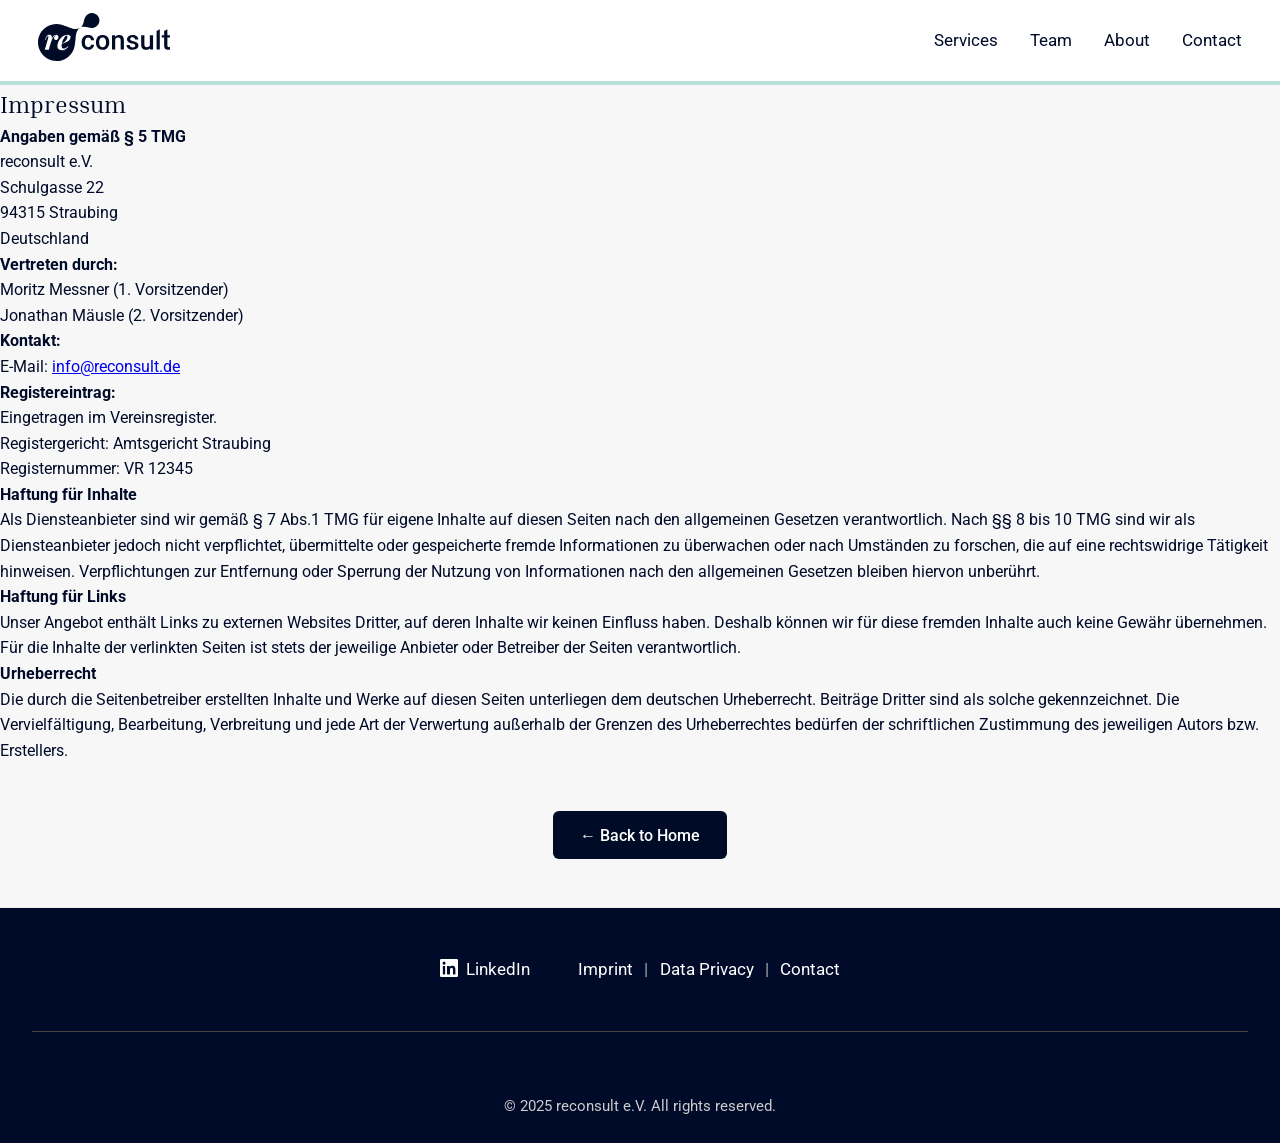
==== imprint.html @ 6074a698 "28.06.2025 commit 13:06" ====
<!DOCTYPE html>
<html lang="en">
<head>
  <meta charset="UTF-8" />
  <meta name="viewport" content="width=device-width, initial-scale=1.0"/>
  <title>Imprint – reconsult</title>
  <link rel="stylesheet" href="styles.css"/>
  <link rel="stylesheet" href="https://cdnjs.cloudflare.com/ajax/libs/font-awesome/6.0.0/css/all.min.css">
</head>
<body>

  <nav class="navbar">
    <div class="logo">
      <a href="index.html#home">
        <img src="Images/logo.svg" alt="reconsult logo" class="logo-image">
      </a>
    </div>
    <ul class="nav-links">
      <li><a href="index.html#expertise">Services</a></li>
      <li><a href="index.html#team">Team</a></li>
      <li><a href="index.html#about">About</a></li>
      <li><a href="index.html#contact">Contact</a></li>
    </ul>
  </nav>
  <div class="navbar-separator"></div>

  <section id="impressum" class="legal-page">
    <h1>Impressum</h1>

    <p><strong>Angaben gemäß § 5 TMG</strong></p>
    <p>
      reconsult e.V.<br>
      Schulgasse 22<br>
      94315 Straubing<br>
      Deutschland
    </p>

    <p><strong>Vertreten durch:</strong><br>
      Moritz Messner (1. Vorsitzender)<br>
      Jonathan Mäusle (2. Vorsitzender)
    </p>

    <p><strong>Kontakt:</strong><br>
      E-Mail: <a href="mailto:info@reconsult.de">info@reconsult.de</a><br>
    </p>

    <p><strong>Registereintrag:</strong><br>
      Eingetragen im Vereinsregister.<br>
      Registergericht: Amtsgericht Straubing<br>
      Registernummer: VR 12345
    </p>

    <p><strong>Haftung für Inhalte</strong><br>
      Als Diensteanbieter sind wir gemäß § 7 Abs.1 TMG für eigene Inhalte auf diesen Seiten nach den allgemeinen Gesetzen verantwortlich. Nach §§ 8 bis 10 TMG sind wir als Diensteanbieter jedoch nicht verpflichtet, übermittelte oder gespeicherte fremde Informationen zu überwachen oder nach Umständen zu forschen, die auf eine rechtswidrige Tätigkeit hinweisen. Verpflichtungen zur Entfernung oder Sperrung der Nutzung von Informationen nach den allgemeinen Gesetzen bleiben hiervon unberührt.
    </p>

    <p><strong>Haftung für Links</strong><br>
      Unser Angebot enthält Links zu externen Websites Dritter, auf deren Inhalte wir keinen Einfluss haben. Deshalb können wir für diese fremden Inhalte auch keine Gewähr übernehmen. Für die Inhalte der verlinkten Seiten ist stets der jeweilige Anbieter oder Betreiber der Seiten verantwortlich.
    </p>

    <p><strong>Urheberrecht</strong><br>
      Die durch die Seitenbetreiber erstellten Inhalte und Werke auf diesen Seiten unterliegen dem deutschen Urheberrecht. Beiträge Dritter sind als solche gekennzeichnet. Die Vervielfältigung, Bearbeitung, Verbreitung und jede Art der Verwertung außerhalb der Grenzen des Urheberrechtes bedürfen der schriftlichen Zustimmung des jeweiligen Autors bzw. Erstellers.
    </p>
    <div style="text-align: center; margin: 3rem 0;">
      <a href="index.html" class="cta-button">← Back to Home</a>
    </div>
</section>

  <footer>
    <div class="footer-bar">
      <div class="footer-left">
        <a href="https://www.linkedin.com/company/reconsult-student-consulting/?viewAsMember=true" target="_blank" rel="noopener noreferrer">
          <i class="fab fa-linkedin"></i>
          <span>LinkedIn</span>
        </a>
      </div>
      <div class="footer-right">
        <a href="imprint.html">Imprint</a>
        <span>|</span>
        <a href="privacy.html">Data Privacy</a>
        <span>|</span>
        <a href="mailto:moritzmessner@tum.de">Contact</a>
      </div>
    </div>
    <div class="footer-bottom">
      <img src="Images/logo.svg" alt="reconsult logo" class="footer-logo">
      <p>&copy; 2025 reconsult e.V. All rights reserved.</p>
    </div>
  </footer>

</body>
</html>
---- styles.css ----
@import url('https://fonts.googleapis.com/css2?family=Inria+Serif:wght@400;700&display=swap');
@import url('https://fonts.googleapis.com/css2?family=Roboto:wght@300;400&display=swap');
* {
    margin: 0;
    padding: 0;
    box-sizing: border-box;
}

html {
  scroll-behavior: smooth;
}

.to-top-btn {
  position: fixed;
  bottom: 30px;
  right: 30px;
  width: 48px;
  height: 48px;
  background-color: #000A29;
  color: #fff;
  border-radius: 50%;
  text-align: center;
  line-height: 48px;
  font-size: 1.2rem;
  text-decoration: none;
  box-shadow: 0 4px 8px rgba(0, 0, 0, 0.2);
  z-index: 999;
  transition: background 0.3s ease, transform 0.2s ease;
}

.to-top-btn:hover {
  background-color: #333a5c;
  transform: scale(1.05);
}

body {
    font-family: 'Roboto', sans-serif;
    background: #f7f7f7;
    color: #000A29;
    line-height: 1.6;
}

h1, h2, h3 {
    font-family: 'Inria Serif', serif;
    font-weight: 400;
    font-style: normal;
}

/* Navigation */
.navbar {
    width: 100%;
    background: none;
    box-shadow: none;
    padding: 0.8rem 3vw;
    display: flex;
    justify-content: space-between;
    align-items: center;
    position: static;
    background-color: #ffffff;
    box-shadow: 0 2px 4px rgba(0, 10, 41, 0.06);
    position: sticky;
    top: 0;
    z-index: 1000;
}

.logo {
    display: flex;
    align-items: center;
}

.logo-image {
    height: 48px;
    width: auto;
}

.nav-links {
    display: flex;
    list-style: none;
    gap: 2rem;
}

.nav-links li {
    margin: 0;
}

.nav-links a {
    text-decoration: none;
    color: #000A29;
    font-weight: 400;
    font-size: 1.05rem;
    font-family: 'Roboto', sans-serif;
    transition: color 0.2s;
    position: relative;
    padding: 0.25rem 0;
}

.nav-links a:hover {
    color: #555;
}

.nav-links a::after {
    content: '';
    position: absolute;
    left: 0;
    bottom: -5px;
    width: 0;
    height: 2px;
    background-color: #000A29;
    transition: width 0.3s ease;
}

.nav-links a:hover::after {
    width: 100%;
}

.navbar-separator {
    height: 4px;
    background-color: #BEE7DF;
    width: 100%;
}

/* Hero Section */
.hero {
    min-height: 60vh;
    display: flex;
    align-items: center;
    justify-content: center;
    text-align: center;
    background: none;
    color: #000A29;
    padding: 3.5rem 1rem 4rem 1rem;
}

.hero-content h1 {
    font-family: 'Inria Serif', serif;
    font-size: 3rem;
    font-weight: 400;
    font-style: normal;
    margin-bottom: 1.2rem;
    letter-spacing: -1px;
}

.hero-content p {
    font-size: 1.3rem;
    color: #000A29;
    margin-bottom: 2rem;
    font-family: 'Roboto', sans-serif;
}

.cta-button {
    display: inline-block;
    padding: 0.7rem 1.7rem;
    background: #000B28;
    color: #fff;
    border: none;
    border-radius: 6px;
    font-size: 1rem;
    font-weight: 500;
    text-decoration: none;
    transition: background 0.2s;
}

.cta-button:hover {
    background: #333a5c;
}

.hero-image-container {
    display: flex;
    justify-content: center;
    align-items: center;
    margin-top: 2.5rem;
}

.hero-image {
    width: 90vw;
    max-width: 1300px;
    aspect-ratio: 2.3/1;
    object-fit: cover;
    border-radius: 2rem;
    box-shadow: none;
    background: #eee;
    border: 6px solid #BEE7DF;
}

.hero-icon {
    width: 48px;
    height: 48px;
    vertical-align: middle;
    margin-left: 0.7rem;
    object-fit: contain;
    opacity: 0.8;
}

.services {
    padding: 4rem 0 2rem 0;
    background: none;
}

.services h2 {
    text-align: center;
    margin-bottom: 3.5rem;
    color: #000A29;
    font-size: 2rem;
    font-weight: 400;
    font-style: normal;
    width: 100%;
    display: block;
}

.services-grid {
    display: flex;
    flex-wrap: wrap;
    justify-content: center;
    gap: 10rem;
    margin-bottom: 8rem;
}

.service-card {
    background: none;
    padding: 0;
    border-radius: 0;
    text-align: center;
    box-shadow: none;
    min-width: 220px;
}

.service-card i {
    font-size: 2.2rem;
    color: #000A29;
    margin-bottom: 1rem;
}

.service-card h3, .service-card p {
    text-align: center;
    width: 100%;
}

.service-card h3 {
    margin-bottom: 0.7rem;
    color: #000A29;
    font-size: 1.2rem;
    font-family: 'Roboto', sans-serif;
    font-weight: 700;
    font-style: normal;
}

.service-card p {
    color: #000A29;
    font-size: 1rem;
    font-family: 'Roboto', sans-serif;
    max-width: 320px;
    margin: 0 auto;
}

.service-icon {
    display: block;
    margin: 0 auto 0.7rem auto;
    width: 32px;
    height: 32px;
    object-fit: contain;
    opacity: 0.7;
}

/* About Section */
.about {
    margin-top: 5rem;
    padding: 0 0 1.5rem 0;
    display: flex;
    flex-direction: column;
    justify-content: center;
}

.about h2 {
    text-align: center;
    margin-bottom: 2.5rem;
    color: #000A29;
    font-size: 2rem;
    font-weight: 400;
    font-style: normal;
}

.about-content {
    max-width: 700px;
    margin: 0 auto;
    text-align: center;
    color: #000A29;
    font-size: 1.1rem;
    font-family: 'Roboto', sans-serif;
    padding-bottom: 3rem;
}

.about-image-container {
    display: flex;
    justify-content: center;
    align-items: center;
    margin-top: 2.5rem;
}

.about-image {
    width: 90vw;
    max-width: 1300px;
    aspect-ratio: 2.3/1;
    object-fit: cover;
    border-radius: 2rem;
    box-shadow: none;
    background: #eee;
    border: 6px solid #BEE7DF;
}

/* Contact Section */
.contact {
    padding: 1.5rem 0 2rem 0;
    background: none;
}

.contact h2 {
    text-align: center;
    margin-bottom: 2.5rem;
    color: #000A29;
    font-size: 2rem;
    font-weight: 400;
    font-style: normal;
}

.contact-form {
    max-width: 500px;
    margin: 0 auto;
}

.contact-form form {
    display: flex;
    flex-direction: column;
    gap: 1.2rem;
}

.contact-form input,
.contact-form textarea {
    padding: 0.9rem;
    border: 1px solid #ddd;
    border-radius: 6px;
    font-size: 1rem;
    background: #fff;
    color: #000A29;
    font-family: 'Roboto', sans-serif;
}

.contact-form textarea {
    height: 120px;
    resize: vertical;
}

.submit-button {
    padding: 0.7rem 1.7rem;
    background: #111;
    color: #fff;
    border: none;
    border-radius: 6px;
    font-size: 1rem;
    font-weight: 500;
    cursor: pointer;
    transition: background 0.2s;
}

.submit-button:hover {
    background: #333;
}

.contact-form-iframe {
    max-width: 1300px;
    width: 90vw;
    margin: 0 auto;
    padding: 2rem;
}

/* Footer */
footer {
    background: none;
    border-top: 1px solid #eee;
    background-color: #000A29;
    color: #ffffff;
    padding: 3rem 2rem 1.5rem 2rem;
}

.footer-content {
    display: flex;
    flex-wrap: wrap;
    justify-content: center;
    gap: 4rem;
    padding: 0 2rem;
    flex-direction: row;
    justify-content: center;
    max-width: 1000px;
    margin: 0 auto 2rem auto;
}

.footer-section {
    text-align: center;
    min-width: 200px;
}

.footer-section h3 {
    margin-bottom: 0.7rem;
    font-size: 1.1rem;
    font-weight: 400;
    font-style: normal;
    color: #ffffff;
}

.footer-section p {
    font-family: 'Roboto', sans-serif;
    color: #ccc;
}

.footer-bottom p {
    color: #ccc;
}

.footer-bottom {
    text-align: center;
    padding-top: 1rem;
    border-top: 1px solid #444;
    color: #aaa;
    font-size: 0.95rem;
    font-family: 'Roboto', sans-serif;
}

.footer-logo {
    height: 30px;
    width: auto;
    margin-bottom: 1rem;
    display: block;
    margin-left: auto;
    margin-right: auto;
}

.footer-links {
    display: flex;
    justify-content: center;
    gap: 0.7rem;
    flex-wrap: wrap;
    margin-top: 0.5rem;
}

.footer-links a {
    color: #ffffff;
    font-size: 1.1rem;
    font-weight: 400;
    font-style: normal;
    text-decoration: none;
    font-family: 'Roboto', sans-serif;
    font-size: 0.95rem;
    transition: color 0.2s;
}

.footer-links a:hover {
    color: #555;
}

.footer-links span {
    color: #aaa;
}

.footer-bar {
  display: flex;
  justify-content: center;
  gap: 3rem;
  align-items: center;
  flex-wrap: wrap;
  max-width: 1100px;
  margin: 0 auto 3rem auto;
  padding: 0 1rem;
}

.footer-left a {
  display: flex;
  align-items: center;
  gap: 0.5rem;
  color: #ffffff;
  text-decoration: none;
  font-family: 'Roboto', sans-serif;
  font-size: 1.05rem;
  transition: color 0.2s;
  line-height: 1.4;
}

.footer-left i {
  font-size: 1.3rem;
}

.footer-left span {
  font-size: 1.05rem;
}

.footer-left a:hover {
  color: #BEE7DF;
}

.footer-left,
.footer-right {
  display: flex;
  align-items: center;
  gap: 0.7rem;
  font-family: 'Roboto', sans-serif;
  font-size: 1.05rem;
  color: #ffffff;
}

.footer-right a {
  color: #ffffff;
  text-decoration: none;
  font-weight: 400;
  transition: color 0.2s;
  font-size: 1.05rem;
  line-height: 1.4;
}

.footer-right a:hover {
  color: #BEE7DF;
}

.footer-right span {
  color: #aaa;
}

.linkedin-link {
    display: block;
    text-align: center;
    margin-top: 0.7rem;
    color: #000A29;
    font-size: 1rem;
    word-break: break-all;
    text-decoration: underline;
}

/* Responsive Design */
@media (max-width: 900px) {
    .footer-content {
        flex-direction: column;
        align-items: center;
        gap: 2rem;
    }
    .services-grid {
        flex-direction: column;
        gap: 2rem;
    }
}

@media (max-width: 768px) {
    .navbar {
        flex-direction: column;
        align-items: flex-start;
        padding: 1.5rem 1rem 0 1rem;
    }
    .nav-links {
        margin-top: 1rem;
        gap: 1.5rem;
    }
    .hero-content h1 {
        font-size: 2rem;
    }
}

.resources-section {
    background: #ececec;
    padding: 8rem 0 3rem 0;
}

.resources-content {
    max-width: 1200px;
    margin: 0 auto;
    display: flex;
    flex-direction: column;
    justify-content: center;
    align-items: center;
    height: 100%;
    min-height: 500px;
}

.resources-grid {
    display: grid;
    grid-template-columns: 1fr 1fr;
    grid-template-rows: 1fr 1fr;
    gap: 3rem;
    align-items: center;
}

.resources-text {
    text-align: center;
    max-width: 500px;
    margin: 0 auto;
    align-self: center;
}

.resources-text h2 {
    text-align: center;
    font-size: 2.2rem;
    margin-bottom: 1.2rem;
    font-family: 'Roboto', sans-serif;
    font-weight: 700;
    font-style: normal;
    color: #000A29;
}

.resources-text p {
    text-align: center;
    font-size: 1.15rem;
    color: #000A29;
    margin-bottom: 2rem;
    font-family: 'Roboto', sans-serif;
}

.resources-text ul {
    text-align: left;
    margin: 0 auto;
    display: table;
}

.resources-text li {
    text-align: left;
}

.resources-image-container {
    display: flex;
    justify-content: center;
    align-items: center;
}

.resources-image {
    width: 100%;
    height: 100%;
    max-width: 520px;
    aspect-ratio: 2.3/1;
    object-fit: cover;
    border-radius: 2rem;
    background: #eee;
    border: 6px solid #BEE7DF;
}

.services h2,
.about h2,
.resources-text h2 {
    text-align: center;
    font-size: 2.2rem;
    margin-bottom: 3rem;
    font-family: 'Inria Serif', serif;
    font-weight: 400;
    font-style: normal;
    color: #000A29;
}

.resources-headline {
    text-align: center;
    font-style: normal;
    font-size: 2.2rem;
    margin-top: -2cm;
    margin-bottom: 3rem;
}

.resources-grid .resources-text h2 {
    font-family: 'Roboto', sans-serif !important;
    font-weight: 700 !important;
    font-style: normal !important;
    font-size: 1rem !important;
} 

.team {
    padding: 6rem 1rem;
    background-color: #f7f7f7;
    text-align: center;
}

.team h2 {
    font-size: 2rem;
    margin-bottom: 3rem;
    font-family: 'Inria Serif', serif;
    font-weight: 400;
    font-style: normal;
    color: #000A29;
}

.team-grid {
    display: grid;
    grid-template-columns: repeat(auto-fit, minmax(180px, 1fr));
    gap: 3rem;
    max-width: 1200px;
    margin: 0 auto;
    padding: 0 1rem;
}

.team-member {
    display: flex;
    flex-direction: column;
    align-items: center;
}

.team-member img {
    width: 150px;
    height: 150px;
    object-fit: cover;
    border-radius: 50%;
    border: 6px solid #BEE7DF;
    background: #eee;
    margin-bottom: 1rem;
}

.team-member p {
    font-size: 1rem;
    color: #000A29;
    max-width: 160px;
    text-align: center;
    font-family: 'Roboto', sans-serif;
}

.team-member .member-name {
    font-size: 1rem;
    font-weight: 500;
    color: #000A29;
    font-family: 'Roboto', sans-serif;
}

.team-member .member-role {
    font-size: 0.95rem;
    color: #000A29;
    font-family: 'Roboto', sans-serif;
    margin-bottom: 0.5rem;
}

.linkedin-icon {
    color: #000B28;
    font-size: 1.3rem;
    transition: color 0.2s;
}

.linkedin-icon:hover {
    color: #333a5c;
}

.team-row-centered {
    display: flex;
    justify-content: center;
    gap: 3rem;
    margin-top: 3rem;
    flex-wrap: wrap;
}

.resources-card-text {
    width: 100%;
    max-width: 700px;
    aspect-ratio: unset;
    min-height: 220px;
    background-color: #000A29;
    border-radius: 2rem;
    border: 6px solid #BEE7DF;
    display: flex;
    justify-content: center;
    align-items: center;
    text-align: center;
    padding: 3rem 2rem;
    color: #fff;
}

.card-text-content {
    display: flex;
    flex-direction: column;
    justify-content: center;
    align-items: center;
}

.card-title {
    font-family: 'Roboto', sans-serif;
    font-weight: 300;
    font-size: 2rem;
    margin-bottom: 0.5rem;
    letter-spacing: 0.3px;
    color: #ffffff;
}

.card-subtitle {
    font-family: 'Roboto', sans-serif;
    font-weight: 300;
    font-size: 1.05rem;
    opacity: 0.9;
    color: #ffffff;
}
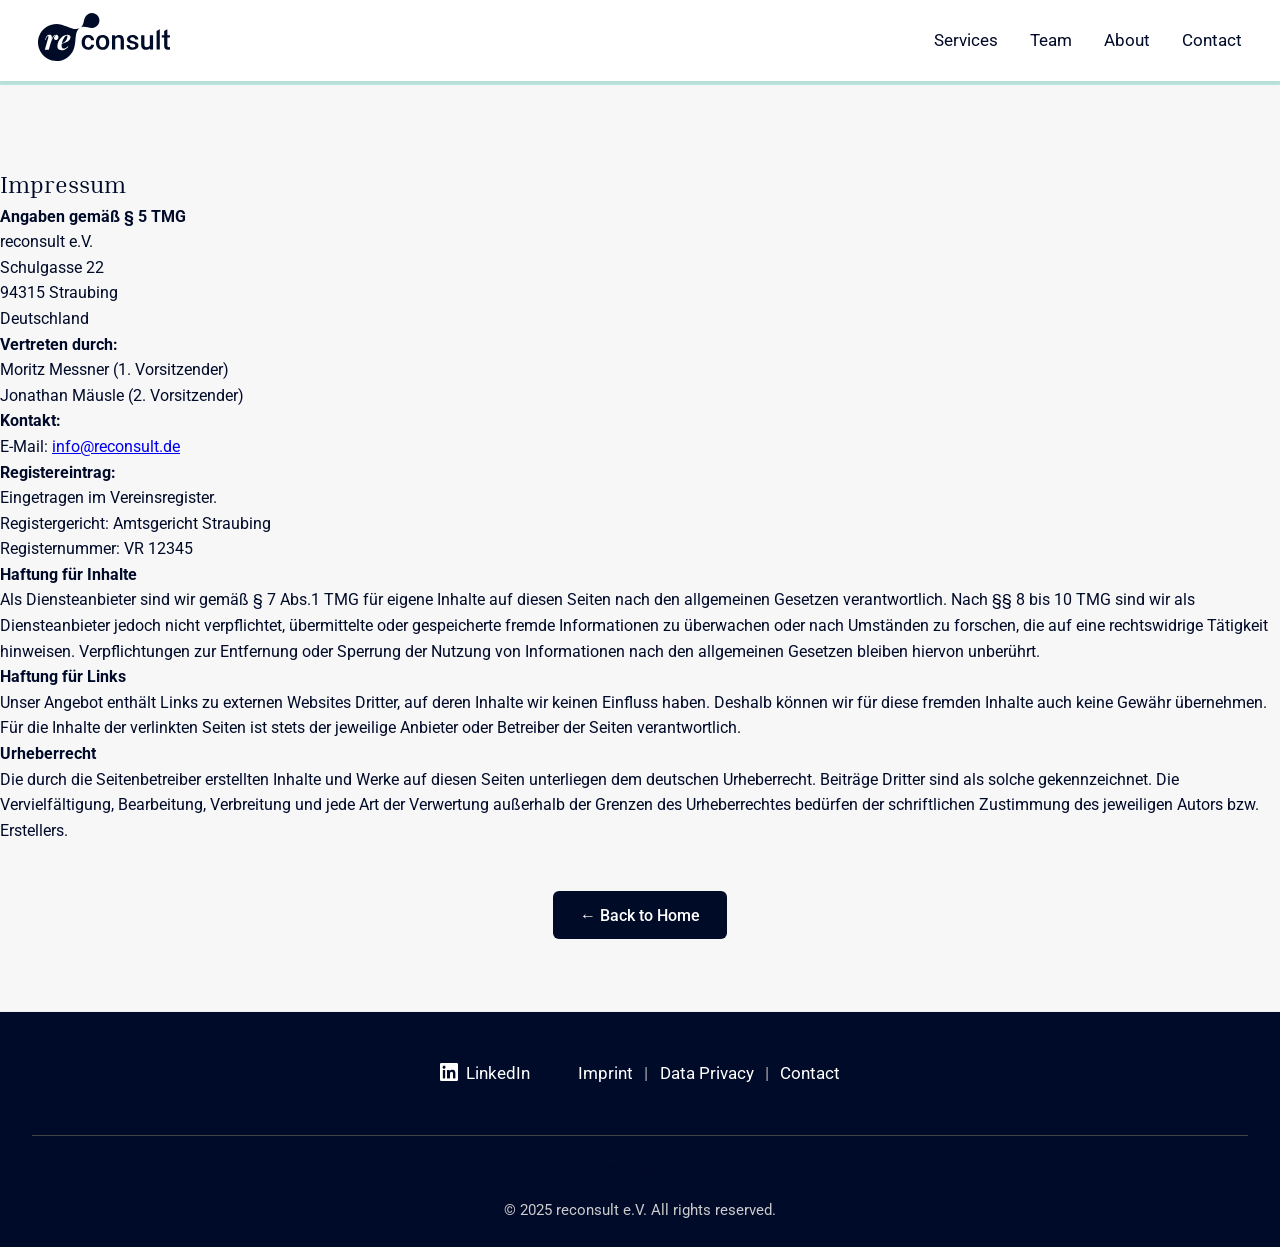
==== commit 961fa93a: "28.06.2025 commit 13:10" ====
--- a/imprint.html
+++ b/imprint.html
@@ -24,7 +24,7 @@
   </nav>
   <div class="navbar-separator"></div>
 
-  <section id="impressum" class="legal-page">
+  <section id="impressum" class="about">
     <h1>Impressum</h1>
 
     <p><strong>Angaben gemäß § 5 TMG</strong></p>
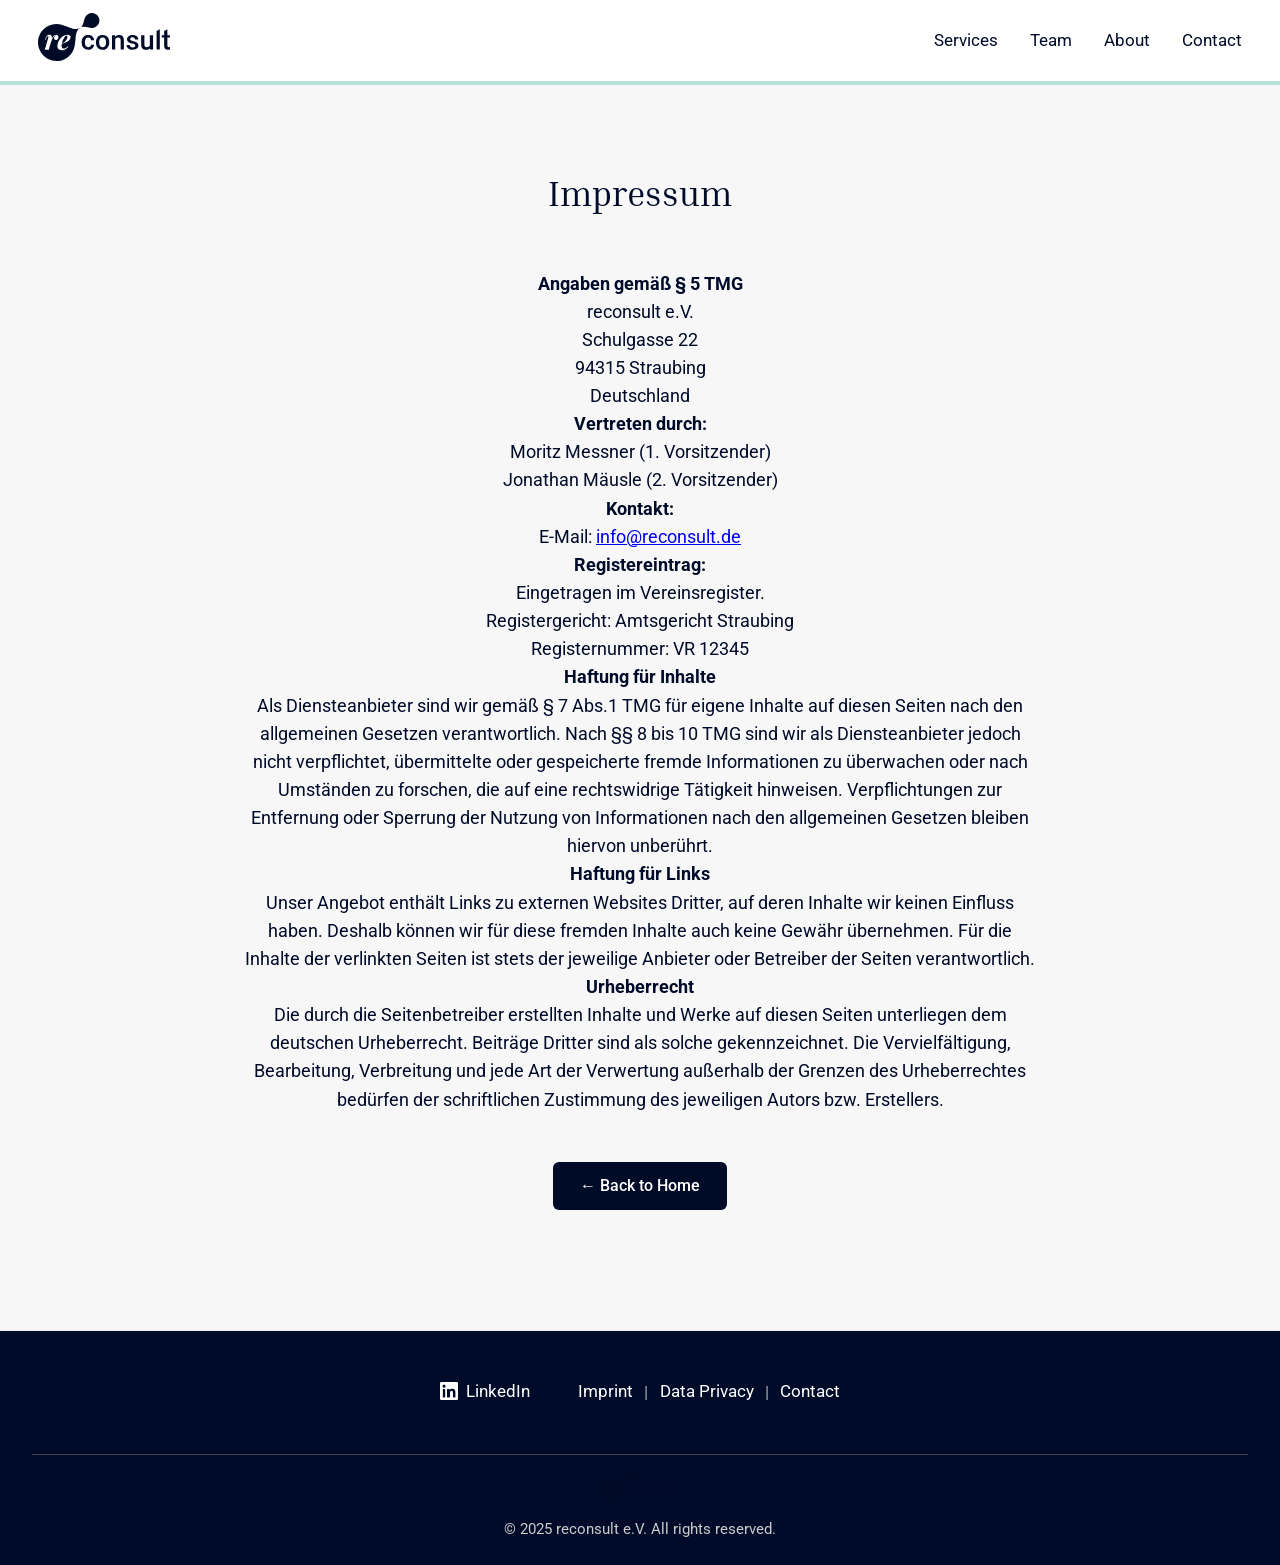
==== commit c8441f7f: "28.06.2025 commit 13:21" ====
--- a/imprint.html
+++ b/imprint.html
@@ -24,47 +24,47 @@
   </nav>
   <div class="navbar-separator"></div>
 
-  <section id="impressum" class="about">
-    <h1>Impressum</h1>
+  <section class="about">
+    <h2>Impressum</h1>
+    <div class="about-content" style="max-width: 800px;">
+      <p><strong>Angaben gemäß § 5 TMG</strong></p>
+      <p>
+        reconsult e.V.<br>
+        Schulgasse 22<br>
+        94315 Straubing<br>
+        Deutschland
+      </p>
 
-    <p><strong>Angaben gemäß § 5 TMG</strong></p>
-    <p>
-      reconsult e.V.<br>
-      Schulgasse 22<br>
-      94315 Straubing<br>
-      Deutschland
-    </p>
+      <p><strong>Vertreten durch:</strong><br>
+        Moritz Messner (1. Vorsitzender)<br>
+        Jonathan Mäusle (2. Vorsitzender)
+      </p>
 
-    <p><strong>Vertreten durch:</strong><br>
-      Moritz Messner (1. Vorsitzender)<br>
-      Jonathan Mäusle (2. Vorsitzender)
-    </p>
+      <p><strong>Kontakt:</strong><br>
+        E-Mail: <a href="mailto:info@reconsult.de">info@reconsult.de</a><br>
+      </p>
 
-    <p><strong>Kontakt:</strong><br>
-      E-Mail: <a href="mailto:info@reconsult.de">info@reconsult.de</a><br>
-    </p>
+      <p><strong>Registereintrag:</strong><br>
+        Eingetragen im Vereinsregister.<br>
+        Registergericht: Amtsgericht Straubing<br>
+        Registernummer: VR 12345
+      </p>
 
-    <p><strong>Registereintrag:</strong><br>
-      Eingetragen im Vereinsregister.<br>
-      Registergericht: Amtsgericht Straubing<br>
-      Registernummer: VR 12345
-    </p>
+      <p><strong>Haftung für Inhalte</strong><br>
+        Als Diensteanbieter sind wir gemäß § 7 Abs.1 TMG für eigene Inhalte auf diesen Seiten nach den allgemeinen Gesetzen verantwortlich. Nach §§ 8 bis 10 TMG sind wir als Diensteanbieter jedoch nicht verpflichtet, übermittelte oder gespeicherte fremde Informationen zu überwachen oder nach Umständen zu forschen, die auf eine rechtswidrige Tätigkeit hinweisen. Verpflichtungen zur Entfernung oder Sperrung der Nutzung von Informationen nach den allgemeinen Gesetzen bleiben hiervon unberührt.
+      </p>
 
-    <p><strong>Haftung für Inhalte</strong><br>
-      Als Diensteanbieter sind wir gemäß § 7 Abs.1 TMG für eigene Inhalte auf diesen Seiten nach den allgemeinen Gesetzen verantwortlich. Nach §§ 8 bis 10 TMG sind wir als Diensteanbieter jedoch nicht verpflichtet, übermittelte oder gespeicherte fremde Informationen zu überwachen oder nach Umständen zu forschen, die auf eine rechtswidrige Tätigkeit hinweisen. Verpflichtungen zur Entfernung oder Sperrung der Nutzung von Informationen nach den allgemeinen Gesetzen bleiben hiervon unberührt.
-    </p>
+      <p><strong>Haftung für Links</strong><br>
+        Unser Angebot enthält Links zu externen Websites Dritter, auf deren Inhalte wir keinen Einfluss haben. Deshalb können wir für diese fremden Inhalte auch keine Gewähr übernehmen. Für die Inhalte der verlinkten Seiten ist stets der jeweilige Anbieter oder Betreiber der Seiten verantwortlich.
+      </p>
 
-    <p><strong>Haftung für Links</strong><br>
-      Unser Angebot enthält Links zu externen Websites Dritter, auf deren Inhalte wir keinen Einfluss haben. Deshalb können wir für diese fremden Inhalte auch keine Gewähr übernehmen. Für die Inhalte der verlinkten Seiten ist stets der jeweilige Anbieter oder Betreiber der Seiten verantwortlich.
-    </p>
-
-    <p><strong>Urheberrecht</strong><br>
-      Die durch die Seitenbetreiber erstellten Inhalte und Werke auf diesen Seiten unterliegen dem deutschen Urheberrecht. Beiträge Dritter sind als solche gekennzeichnet. Die Vervielfältigung, Bearbeitung, Verbreitung und jede Art der Verwertung außerhalb der Grenzen des Urheberrechtes bedürfen der schriftlichen Zustimmung des jeweiligen Autors bzw. Erstellers.
-    </p>
-    <div style="text-align: center; margin: 3rem 0;">
-      <a href="index.html" class="cta-button">← Back to Home</a>
+      <p><strong>Urheberrecht</strong><br>
+        Die durch die Seitenbetreiber erstellten Inhalte und Werke auf diesen Seiten unterliegen dem deutschen Urheberrecht. Beiträge Dritter sind als solche gekennzeichnet. Die Vervielfältigung, Bearbeitung, Verbreitung und jede Art der Verwertung außerhalb der Grenzen des Urheberrechtes bedürfen der schriftlichen Zustimmung des jeweiligen Autors bzw. Erstellers.
+      </p>
+      <div style="text-align: center; margin: 3rem 0;">
+        <a href="index.html" class="cta-button">← Back to Home</a>
     </div>
-</section>
+  </section>
 
   <footer>
     <div class="footer-bar">
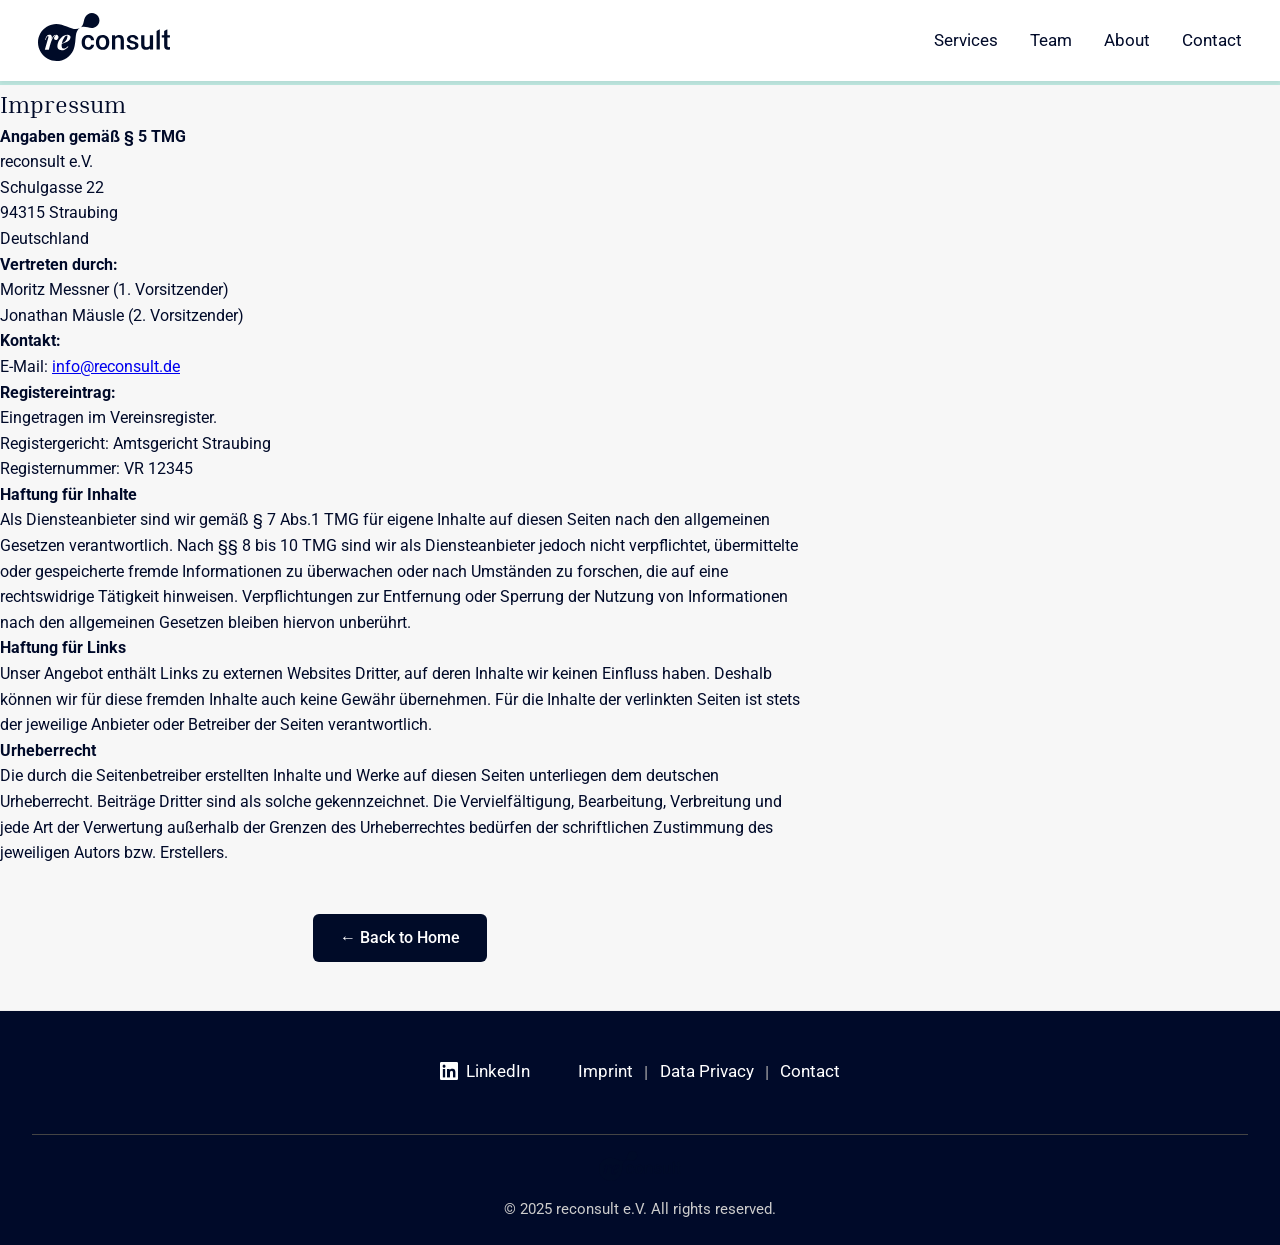
==== commit 70aa3d67: "29.06.2025 commit 15:28" ====
--- a/imprint.html
+++ b/imprint.html
@@ -24,9 +24,9 @@
   </nav>
   <div class="navbar-separator"></div>
 
-  <section class="about">
+  <section class="imprint">
     <h2>Impressum</h1>
-    <div class="about-content" style="max-width: 800px;">
+    <div class="imprint-content" style="max-width: 800px;">
       <p><strong>Angaben gemäß § 5 TMG</strong></p>
       <p>
         reconsult e.V.<br>
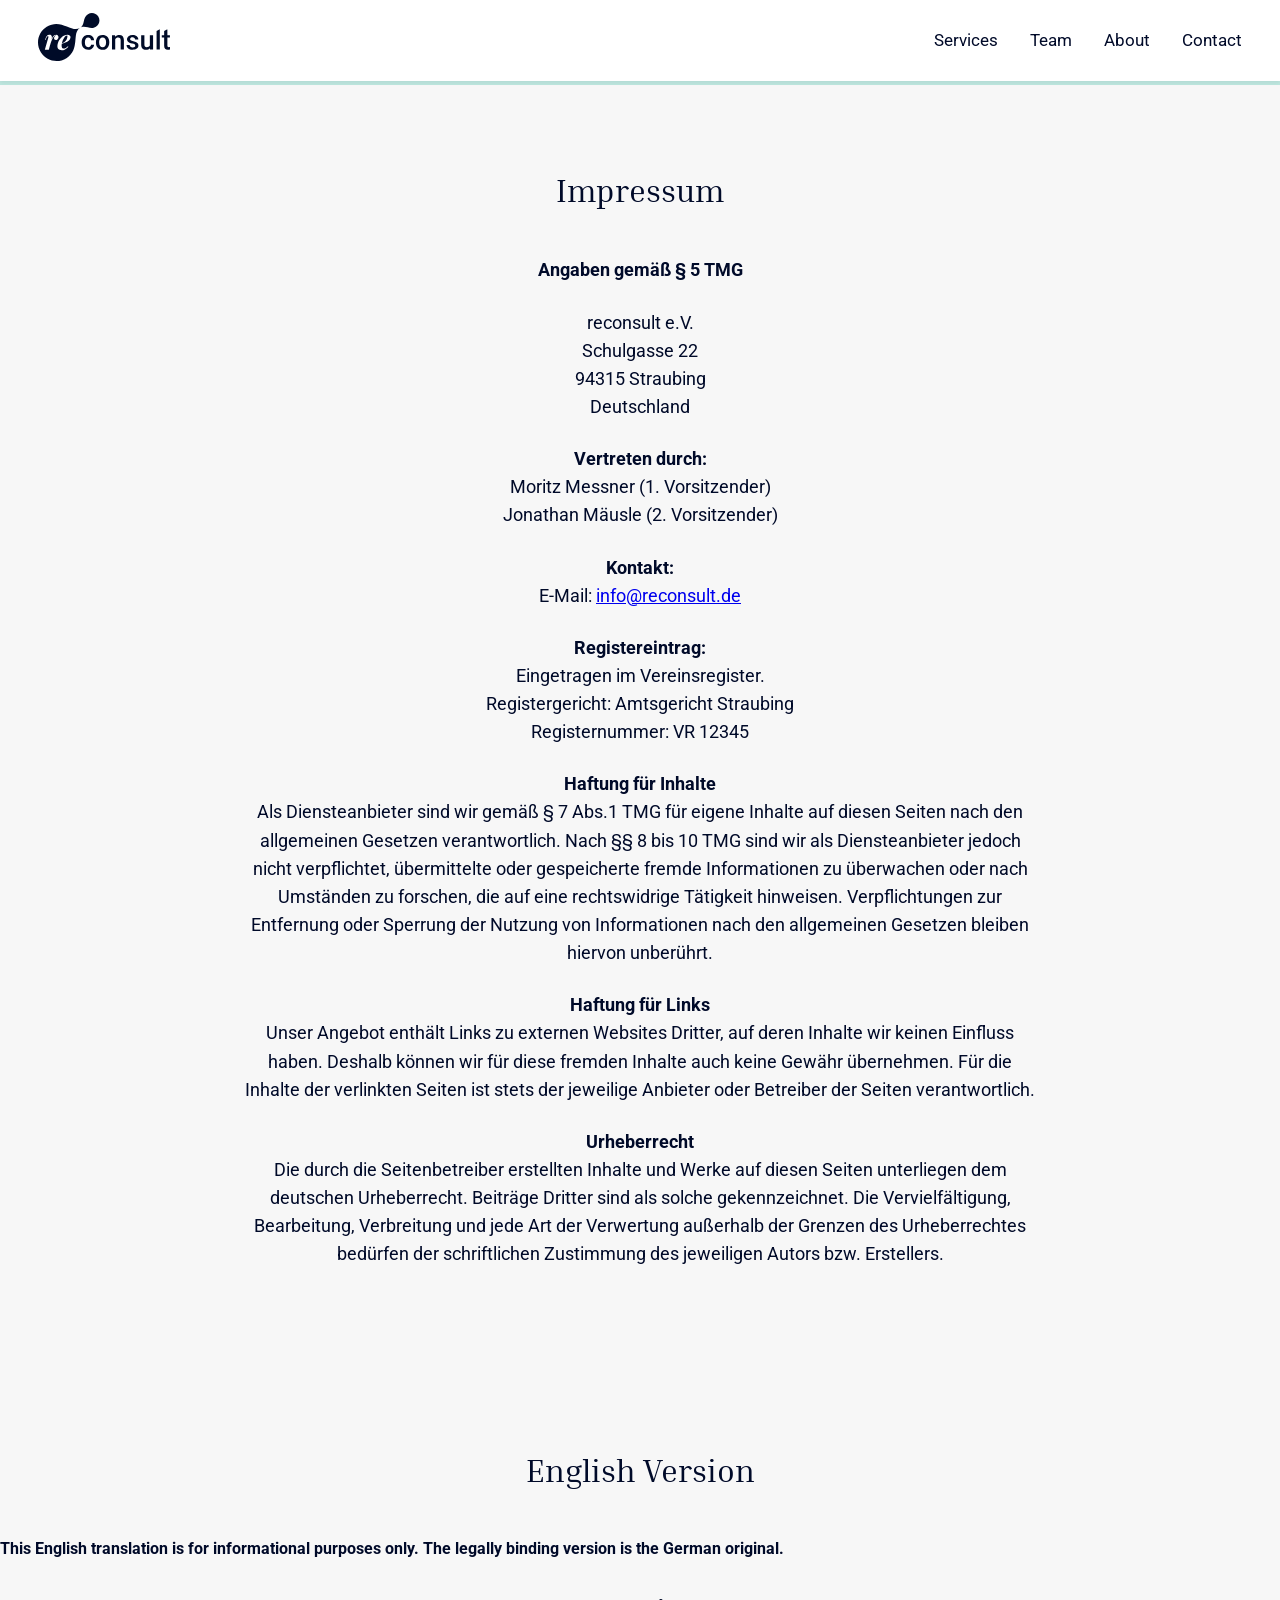
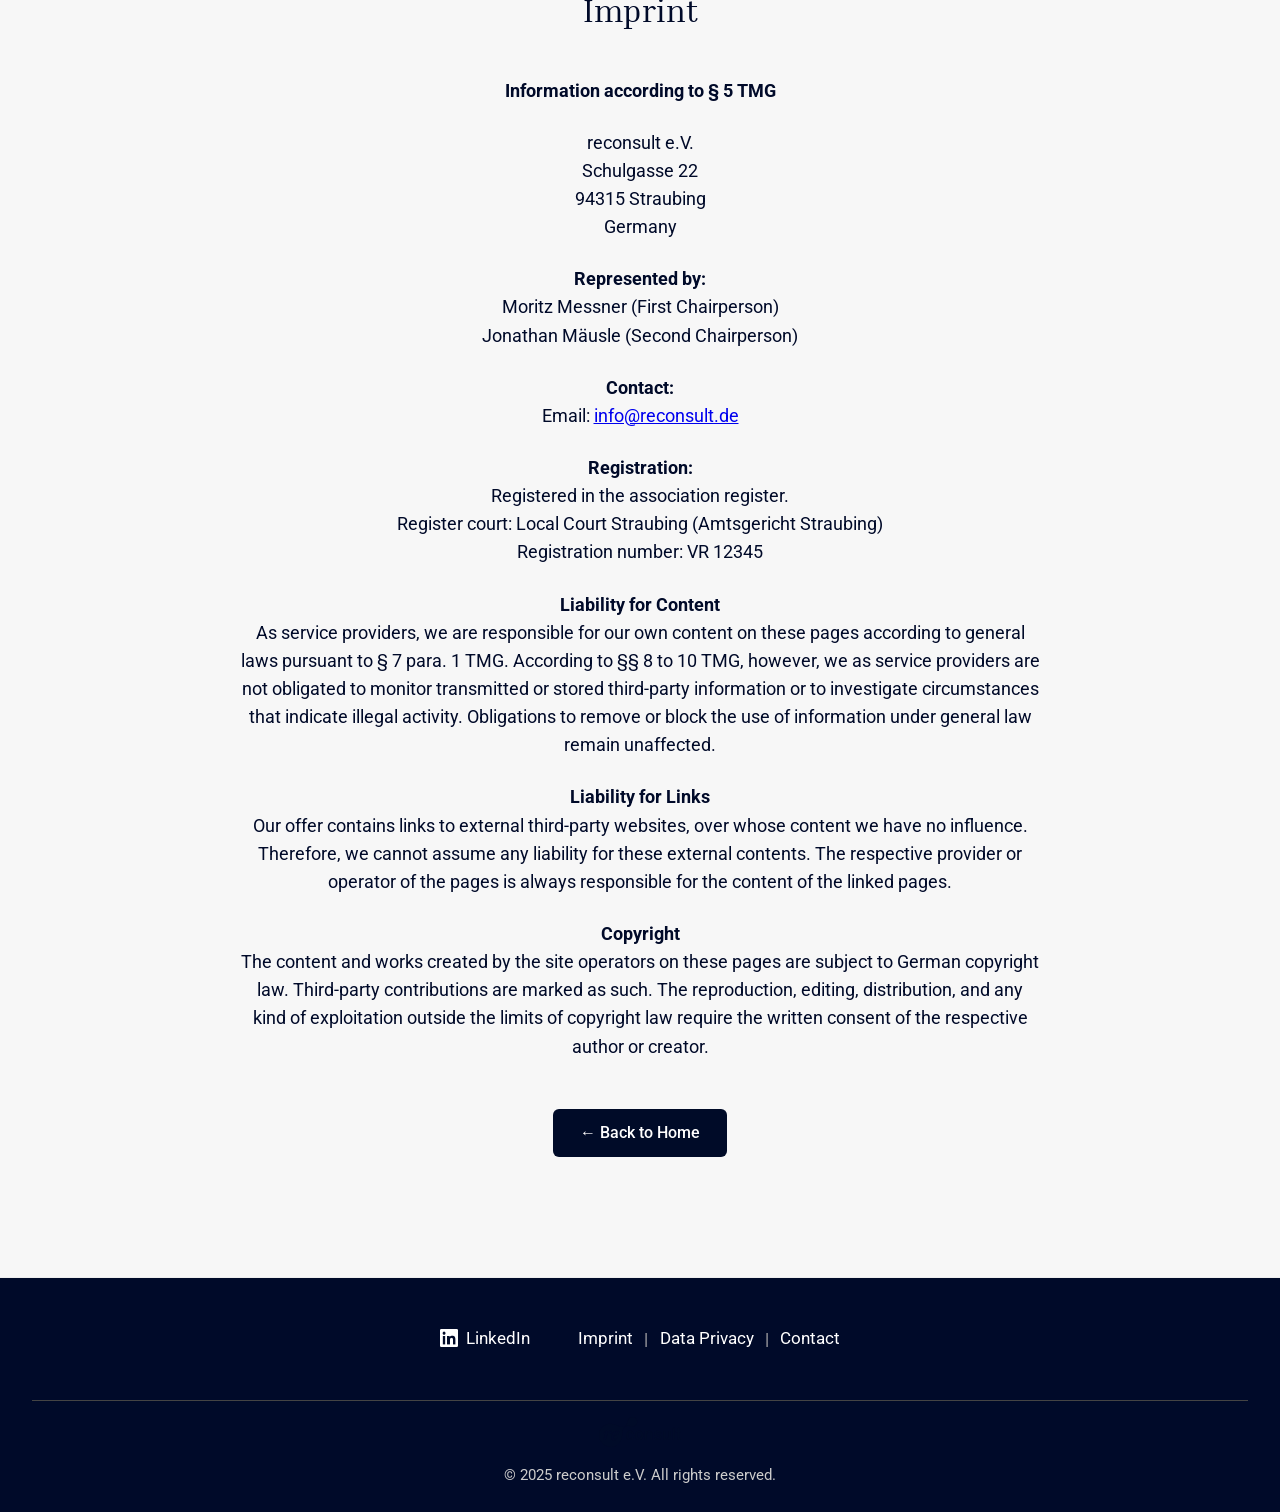
==== commit 77733858: "29.06.2025 commit 16:04" ====
--- a/imprint.html
+++ b/imprint.html
@@ -61,10 +61,51 @@
       <p><strong>Urheberrecht</strong><br>
         Die durch die Seitenbetreiber erstellten Inhalte und Werke auf diesen Seiten unterliegen dem deutschen Urheberrecht. Beiträge Dritter sind als solche gekennzeichnet. Die Vervielfältigung, Bearbeitung, Verbreitung und jede Art der Verwertung außerhalb der Grenzen des Urheberrechtes bedürfen der schriftlichen Zustimmung des jeweiligen Autors bzw. Erstellers.
       </p>
+  </section>
+
+  <section class="imprint">
+    <h2>English Version</h2>
+    <p><strong>This English translation is for informational purposes only. The legally binding version is the German original.</strong></p>
+    <h2>Imprint</h2>
+    <div class="imprint-content" style="max-width: 800px;">
+      <p><strong>Information according to § 5 TMG</strong></p>
+      <p>
+        reconsult e.V.<br>
+        Schulgasse 22<br>
+        94315 Straubing<br>
+        Germany
+      </p>
+
+      <p><strong>Represented by:</strong><br>
+        Moritz Messner (First Chairperson)<br>
+        Jonathan Mäusle (Second Chairperson)
+      </p>
+
+      <p><strong>Contact:</strong><br>
+        Email: <a href="mailto:info@reconsult.de">info@reconsult.de</a><br>
+      </p>
+
+      <p><strong>Registration:</strong><br>
+        Registered in the association register.<br>
+        Register court: Local Court Straubing (Amtsgericht Straubing)<br>
+        Registration number: VR 12345
+      </p>
+
+      <p><strong>Liability for Content</strong><br>
+        As service providers, we are responsible for our own content on these pages according to general laws pursuant to § 7 para. 1 TMG. According to §§ 8 to 10 TMG, however, we as service providers are not obligated to monitor transmitted or stored third-party information or to investigate circumstances that indicate illegal activity. Obligations to remove or block the use of information under general law remain unaffected.
+      </p>
+
+      <p><strong>Liability for Links</strong><br>
+        Our offer contains links to external third-party websites, over whose content we have no influence. Therefore, we cannot assume any liability for these external contents. The respective provider or operator of the pages is always responsible for the content of the linked pages.
+      </p>
+
+      <p><strong>Copyright</strong><br>
+        The content and works created by the site operators on these pages are subject to German copyright law. Third-party contributions are marked as such. The reproduction, editing, distribution, and any kind of exploitation outside the limits of copyright law require the written consent of the respective author or creator.
+      </p>
       <div style="text-align: center; margin: 3rem 0;">
         <a href="index.html" class="cta-button">← Back to Home</a>
-    </div>
-  </section>
+      </div>
+    </section>
 
   <footer>
     <div class="footer-bar">
--- a/styles.css
+++ b/styles.css
@@ -782,3 +782,38 @@
     opacity: 0.9;
     color: #ffffff;
 }
+
+/* Imprint page */
+.imprint {
+    margin-top: 5rem;
+    padding: 0 0 1.5rem 0;
+    display: flex;
+    flex-direction: column;
+    justify-content: center;
+}
+
+.imprint h2 {
+    text-align: center;
+    margin-bottom: 2.5rem;
+    color: #000A29;
+    font-size: 2rem;
+    font-weight: 400;
+    font-style: normal;
+}
+
+.imprint-content {
+    max-width: 700px;
+    margin: 0 auto;
+    text-align: center;
+    color: #000A29;
+    font-size: 1.1rem;
+    font-family: 'Roboto', sans-serif;
+    padding-bottom: 3rem;
+}
+
+.imprint p,
+.imprint ul,
+.imprint li {
+  margin-bottom: 1.5rem; /* Adjust value to your preference */
+  line-height: 1.6;
+}
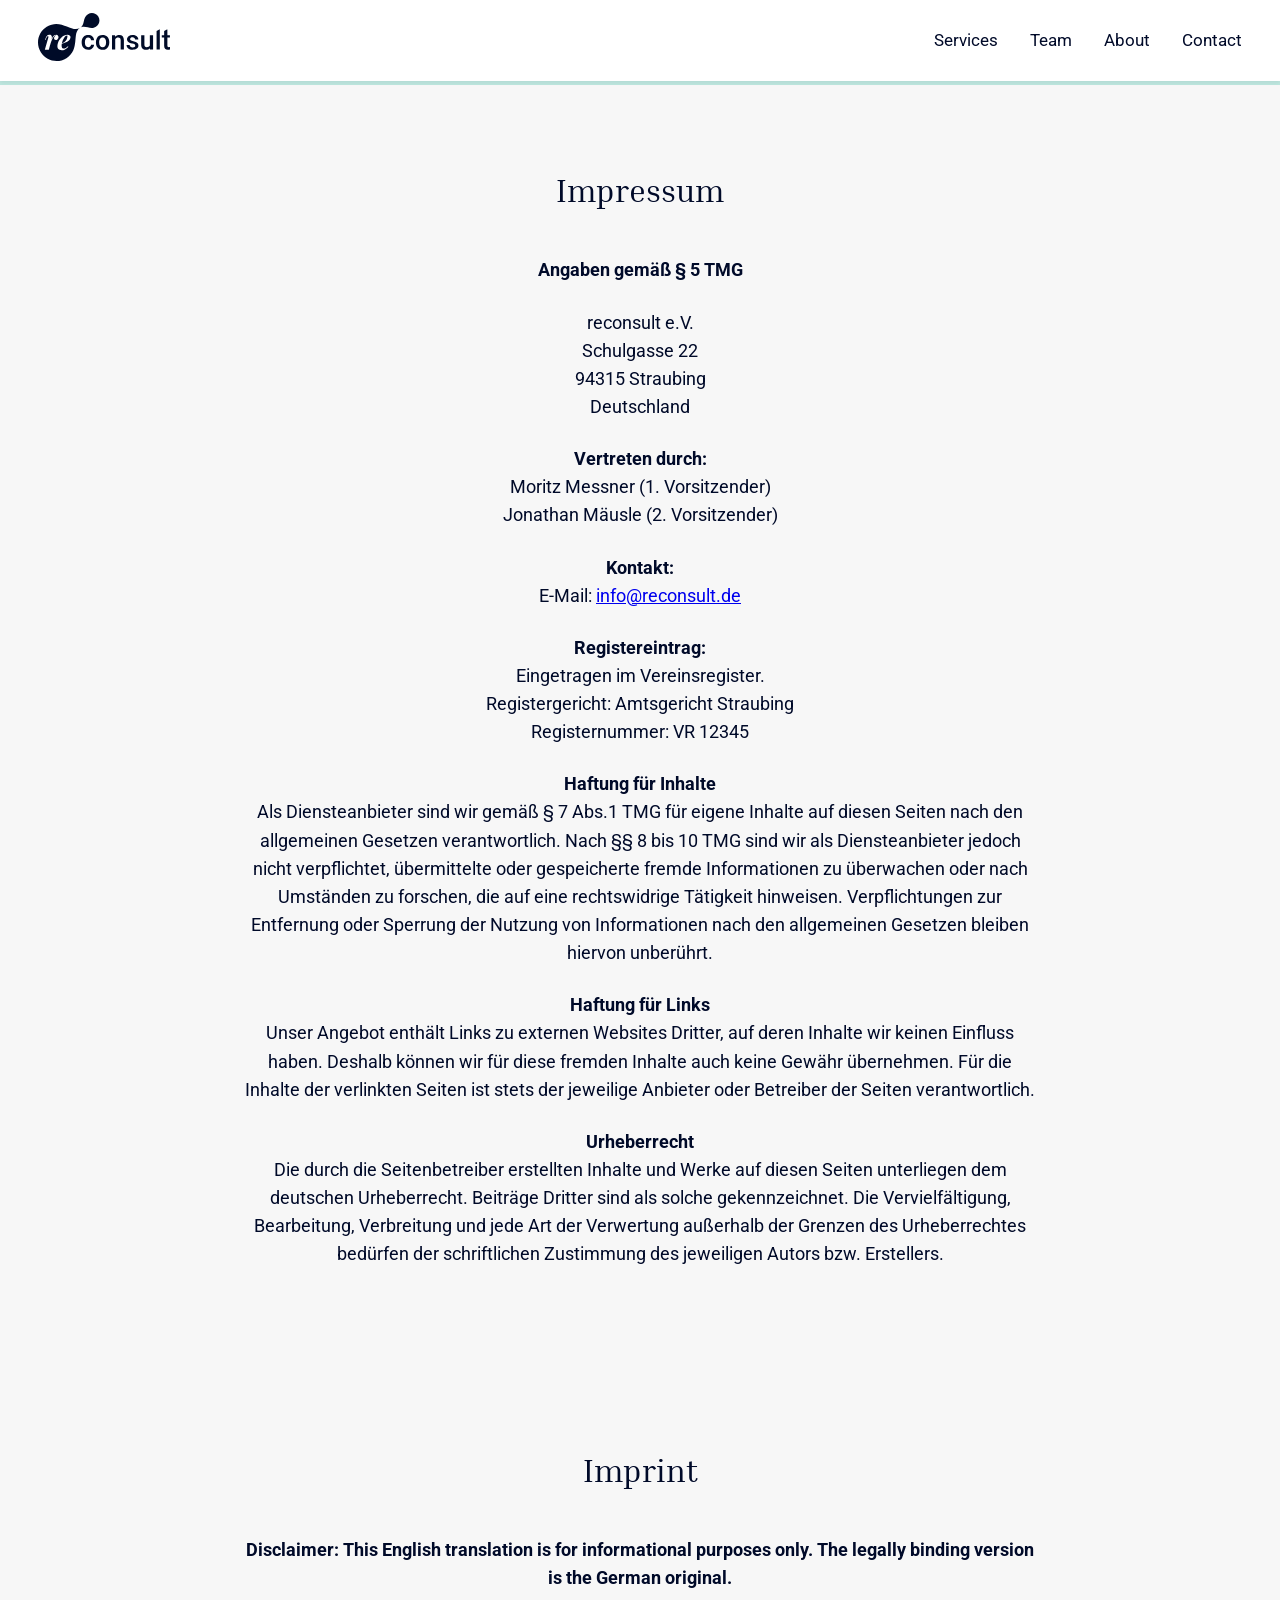
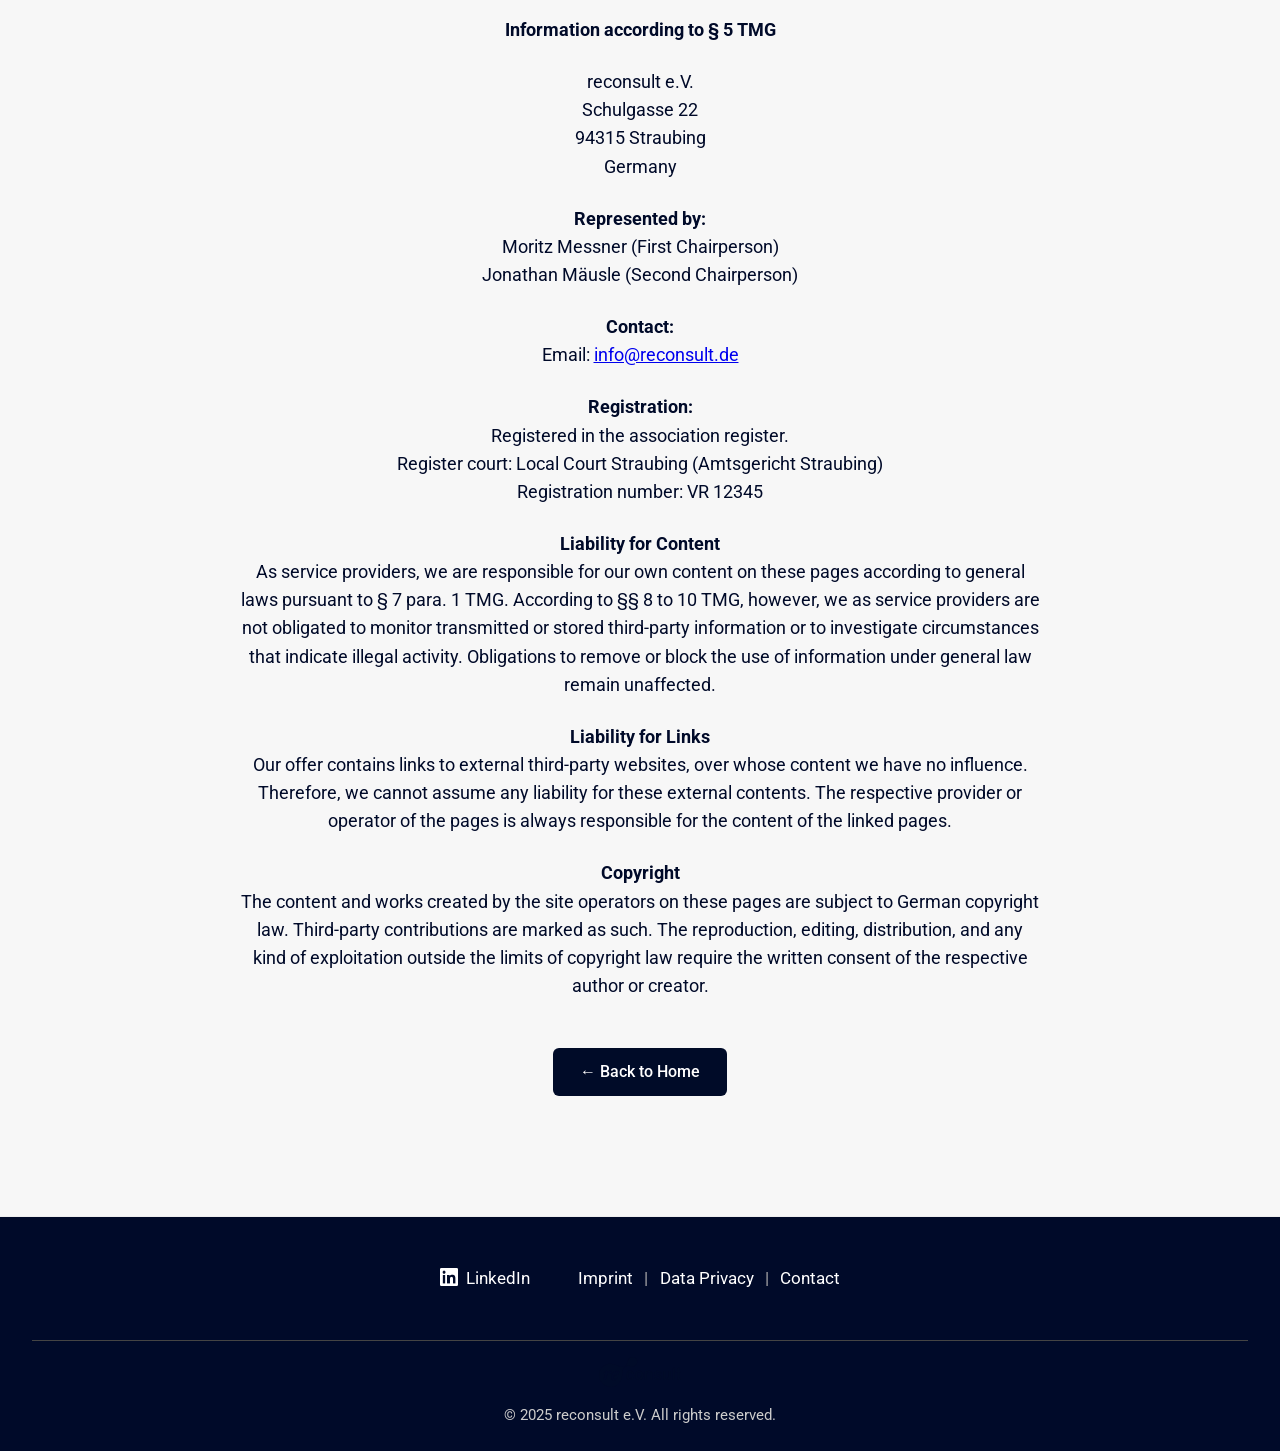
==== commit 83341111: "29.06.2025 commit 16:07" ====
--- a/imprint.html
+++ b/imprint.html
@@ -64,10 +64,9 @@
   </section>
 
   <section class="imprint">
-    <h2>English Version</h2>
-    <p><strong>This English translation is for informational purposes only. The legally binding version is the German original.</strong></p>
     <h2>Imprint</h2>
     <div class="imprint-content" style="max-width: 800px;">
+      <p><strong>Disclaimer: This English translation is for informational purposes only. The legally binding version is the German original.</strong></p>
       <p><strong>Information according to § 5 TMG</strong></p>
       <p>
         reconsult e.V.<br>
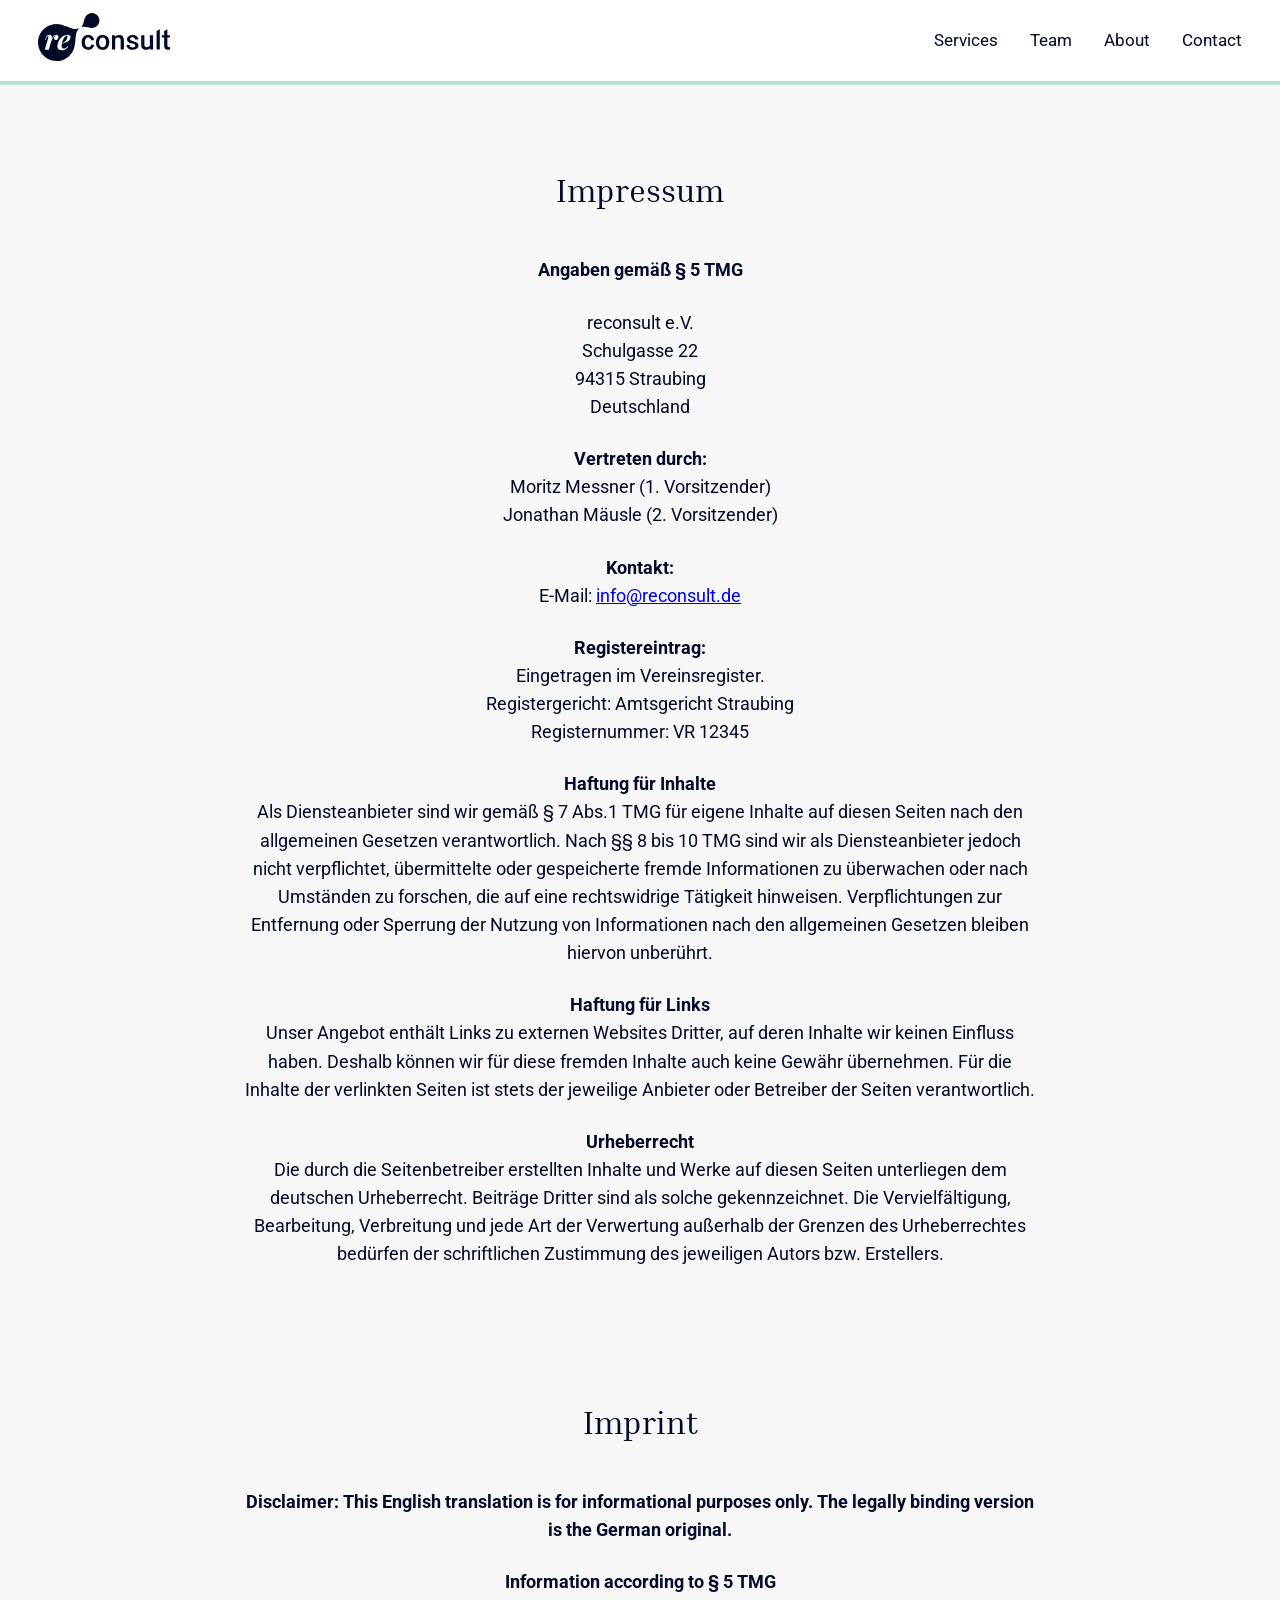
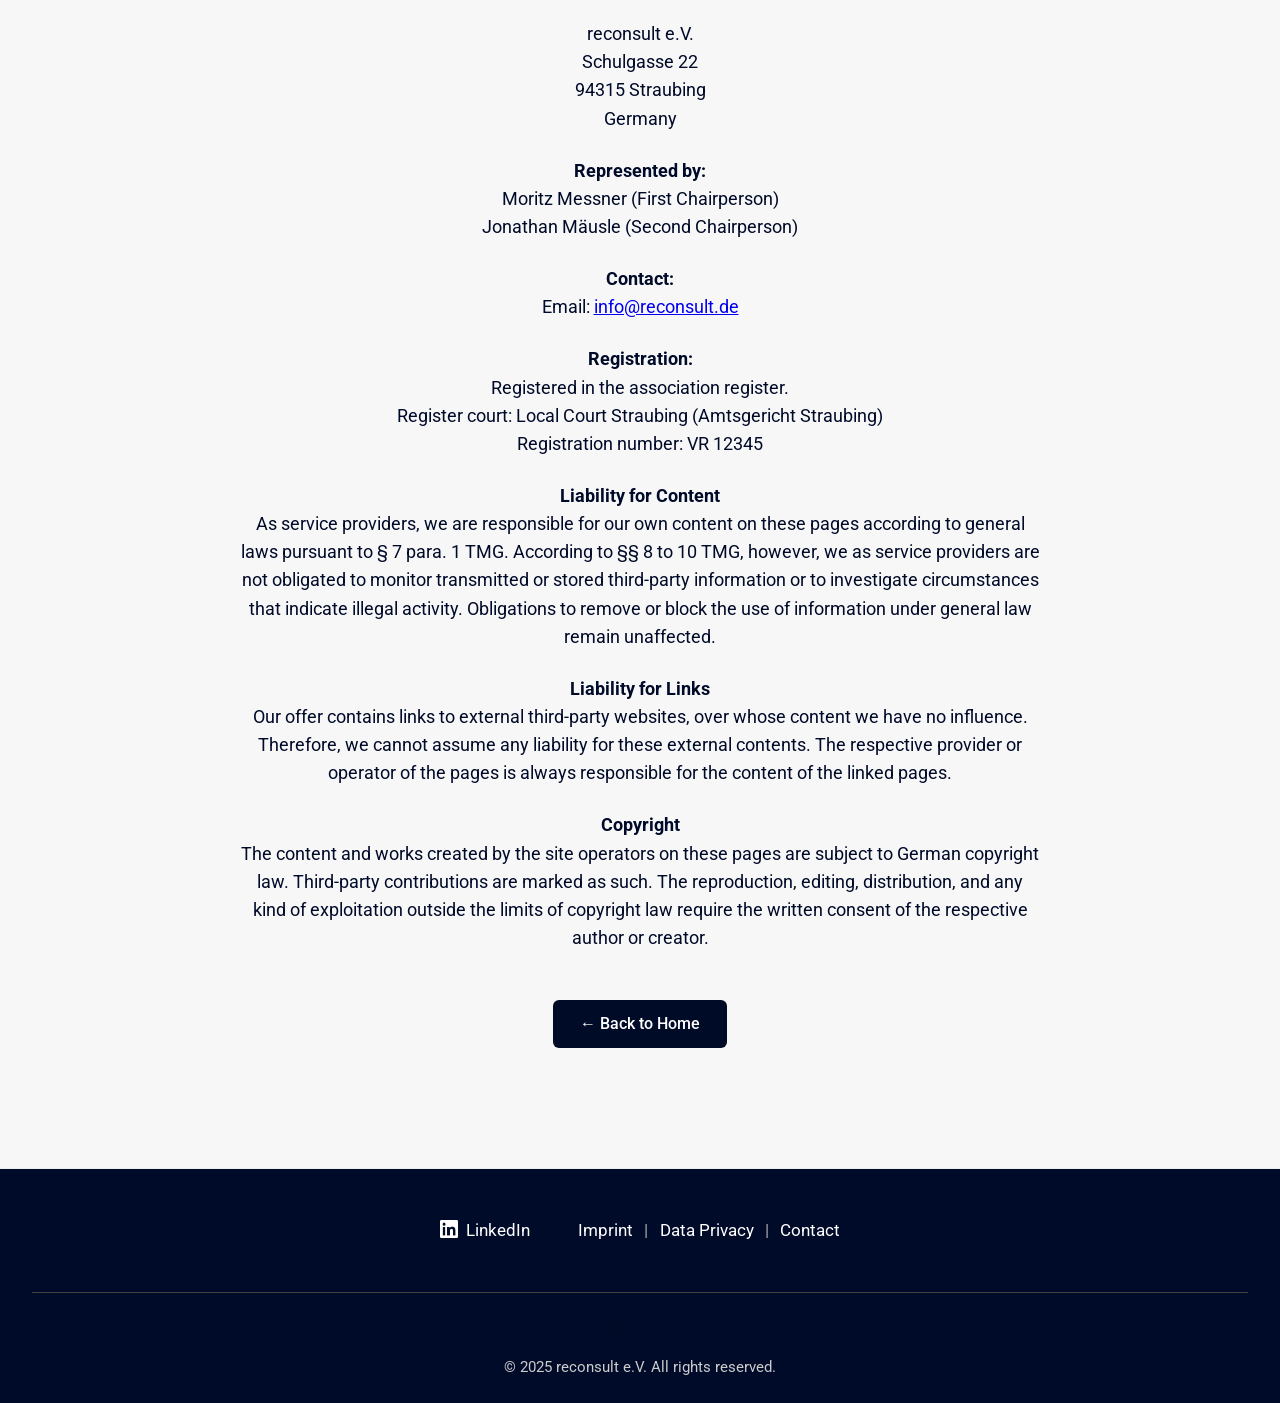
==== commit d6bae16a: "29.06.2025 commit 16:14" ====
--- a/imprint.html
+++ b/imprint.html
@@ -24,9 +24,9 @@
   </nav>
   <div class="navbar-separator"></div>
 
-  <section class="imprint">
+  <section class="impressum">
     <h2>Impressum</h1>
-    <div class="imprint-content" style="max-width: 800px;">
+    <div class="impressum-content" style="max-width: 800px;">
       <p><strong>Angaben gemäß § 5 TMG</strong></p>
       <p>
         reconsult e.V.<br>
--- a/styles.css
+++ b/styles.css
@@ -784,6 +784,40 @@
 }
 
 /* Imprint page */
+.impressum {
+    margin-top: 5rem;
+    padding: 0 0 1.5rem 0;
+    display: flex;
+    flex-direction: column;
+    justify-content: center;
+    margin-bottom: 0.5rem;
+}
+
+.impressum h2 {
+    text-align: center;
+    margin-bottom: 2.5rem;
+    color: #000A29;
+    font-size: 2rem;
+    font-weight: 400;
+    font-style: normal;
+}
+
+.impressum-content {
+    max-width: 700px;
+    margin: 0 auto;
+    text-align: center;
+    color: #000A29;
+    font-size: 1.1rem;
+    font-family: 'Roboto', sans-serif;
+}
+
+.impressum p,
+.impressum ul,
+.impressum li {
+  margin-bottom: 1.5rem; /* Adjust value to your preference */
+  line-height: 1.6;
+}
+
 .imprint {
     margin-top: 5rem;
     padding: 0 0 1.5rem 0;
